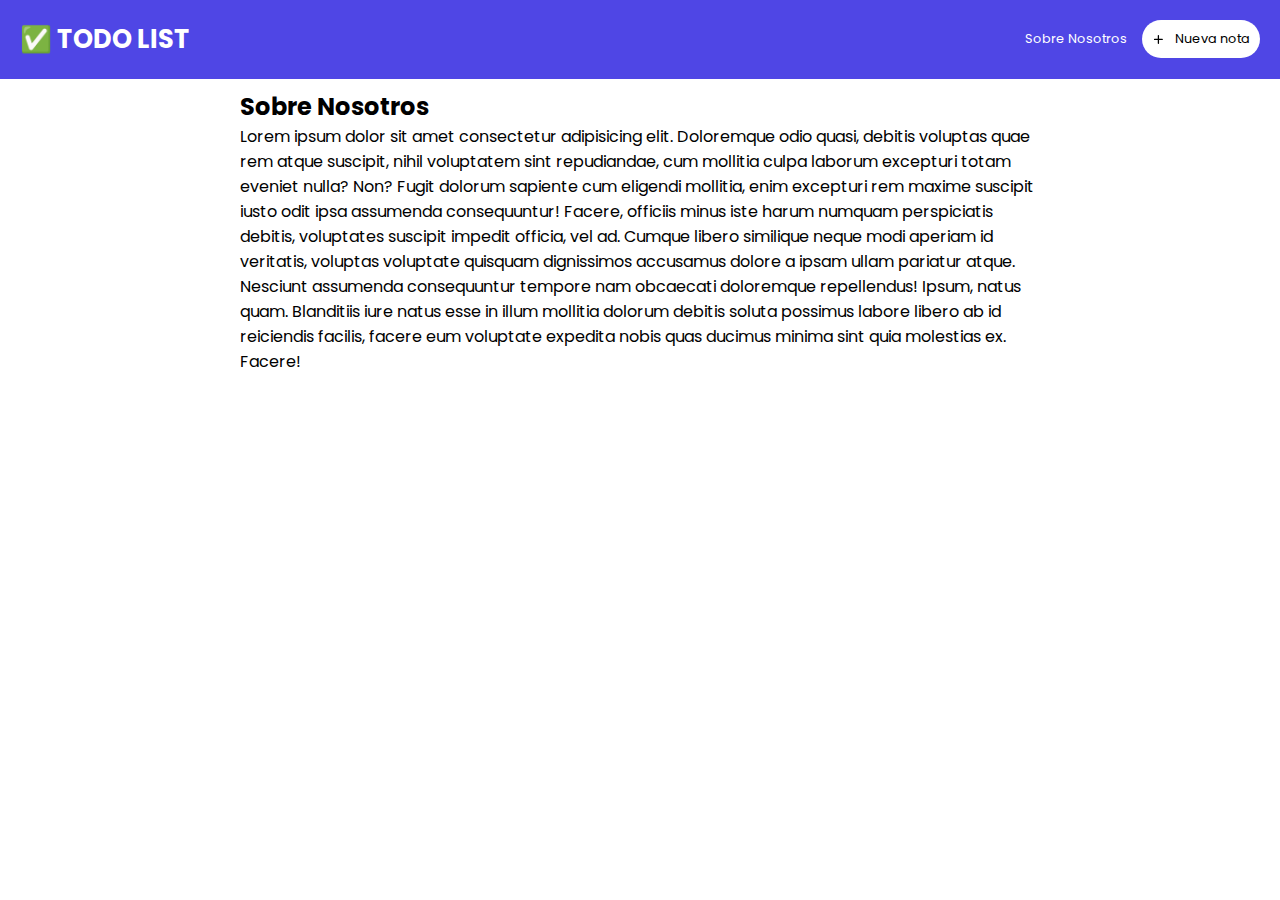
==== about.html @ 5797d852 "paginas nuevas" ====
<!-- Santiago de Nicolas -->
<!-- Francisco Bilbao -->
<!DOCTYPE html>
<html lang="en">

<head>
	<meta charset="UTF-8">
	<meta http-equiv="X-UA-Compatible" content="IE=edge">
	<meta name="viewport" content="width=device-width, initial-scale=1.0">

	<!-- Google Fonts -->
	<link rel="preconnect" href="https://fonts.googleapis.com">
	<link rel="preconnect" href="https://fonts.gstatic.com" crossorigin>
	<link href="https://fonts.googleapis.com/css2?family=Poppins:wght@400;600;700&display=swap" rel="stylesheet">

	<link rel="stylesheet" href="./css/main.css">
  <link rel="stylesheet" href="./css/about.css">

	<title>TODO LIST</title>
</head>

<body>
	<!-- Encabezado -->
	<header>
		<div class="header_content">
			<h1>✅ TODO LIST</h1>
			<nav>
				<ul>
          <li><a href="/about.html">Sobre Nosotros</a></li>
          <li class="accented">
						<a href="/">
              <svg xmlns="http://www.w3.org/2000/svg" width="1em" height="1em" preserveAspectRatio="xMidYMid meet"
                viewBox="0 0 20 20">
                <path fill="currentColor" fill-rule="evenodd"
                  d="M10 3a1 1 0 0 1 1 1v5h5a1 1 0 1 1 0 2h-5v5a1 1 0 1 1-2 0v-5H4a1 1 0 1 1 0-2h5V4a1 1 0 0 1 1-1Z"
                  clip-rule="evenodd" />
              </svg>
              <span>Nueva nota</span>
            </a>
					</li>
				</ul>
			</nav>
		</div>
	</header>
  <!-- Contenido principal de la pagina -->
  <main>
    <div class="content_wrapper">
      <h2>Sobre Nosotros</h2>
      <p>Lorem ipsum dolor sit amet consectetur adipisicing elit. Doloremque odio quasi, debitis voluptas quae rem atque suscipit, nihil voluptatem sint repudiandae, cum mollitia culpa laborum excepturi totam eveniet nulla? Non?
      Fugit dolorum sapiente cum eligendi mollitia, enim excepturi rem maxime suscipit iusto odit ipsa assumenda consequuntur! Facere, officiis minus iste harum numquam perspiciatis debitis, voluptates suscipit impedit officia, vel ad.
      Cumque libero similique neque modi aperiam id veritatis, voluptas voluptate quisquam dignissimos accusamus dolore a ipsam ullam pariatur atque. Nesciunt assumenda consequuntur tempore nam obcaecati doloremque repellendus! Ipsum, natus quam.
      Blanditiis iure natus esse in illum mollitia dolorum debitis soluta possimus labore libero ab id reiciendis facilis, facere eum voluptate expedita nobis quas ducimus minima sint quia molestias ex. Facere!
      </p>
    </div>
  <main>
</body>
</html>
---- css/main.css ----
/* Francisco Bilbao */
/* Santiago de Nicolás */

* {
  margin: 0;
  padding: 0;
  box-sizing: border-box;

  font-family: 'Poppins', sans-serif;
}

body {
  display: grid;
  grid-template-columns: repeat(12, 1fr);
  gap: 10px;
}

a { text-decoration: none; color: white; }

body > header {
  grid-column: 1/13;

  display: flex;
  flex-direction: column;
  justify-content: center;
  gap: 20px;

  width: 100%;

  padding: 20px;

  background-color: #4f46e5;
}

header > .header_content {
  display: flex;
  flex-direction: row;
  justify-content: space-between;
}

header > .header_content > h1 {
  font-size: 1.6rem;
  color: white;
}

header > .header_content > nav > ul {
  display: flex;
  align-items: center;
  gap: 15px;
  list-style: none;

  font-size: .8rem;
  color: white;
}

header > .header_content > nav > ul > li.accented > a {
  display: flex;
  align-items: center;
  gap: 10px;

  padding: 10px;
  border-radius: 20px;

  color: black;
  background-color: white;
}

header > .header_content > nav > ul > li.accented > a {
  color: black;
}

/* Formulario */
form {
  width: 100%;
  margin: 0 20px;
  max-width: 450px;

  align-self: center;

  display: grid;
  gap: 10px;
  grid-template-columns: repeat(5, 1fr);
}

form > input {
  grid-column: 1/4;

  padding: 5px;
  border: none;

  border-radius: 5px;
}

form > select {
  grid-column: 4/6;

  padding: 5px;
  border: none;

  border-radius: 5px;
}

form > textarea {
  grid-column: 1/6;

  padding: 5px;
  border: none;

  border-radius: 5px;
}

form > button {
  grid-column: 1/6;

  padding: 5px;
  border: none;

  border-radius: 5px;
}

footer {
  padding: 20px;
  text-align: center;
  grid-column: 1/13;
  background-color: #18181b;
  color: #f8fafc;
  font-size: .85rem;
}
---- css/about.css ----
/* Francisco Bilbao */
/* Santiago de Nicolás */

main {
  grid-column: 1/13;
}

.content_wrapper {
  width: 100%;
  max-width: 800px;
  margin: auto;
}
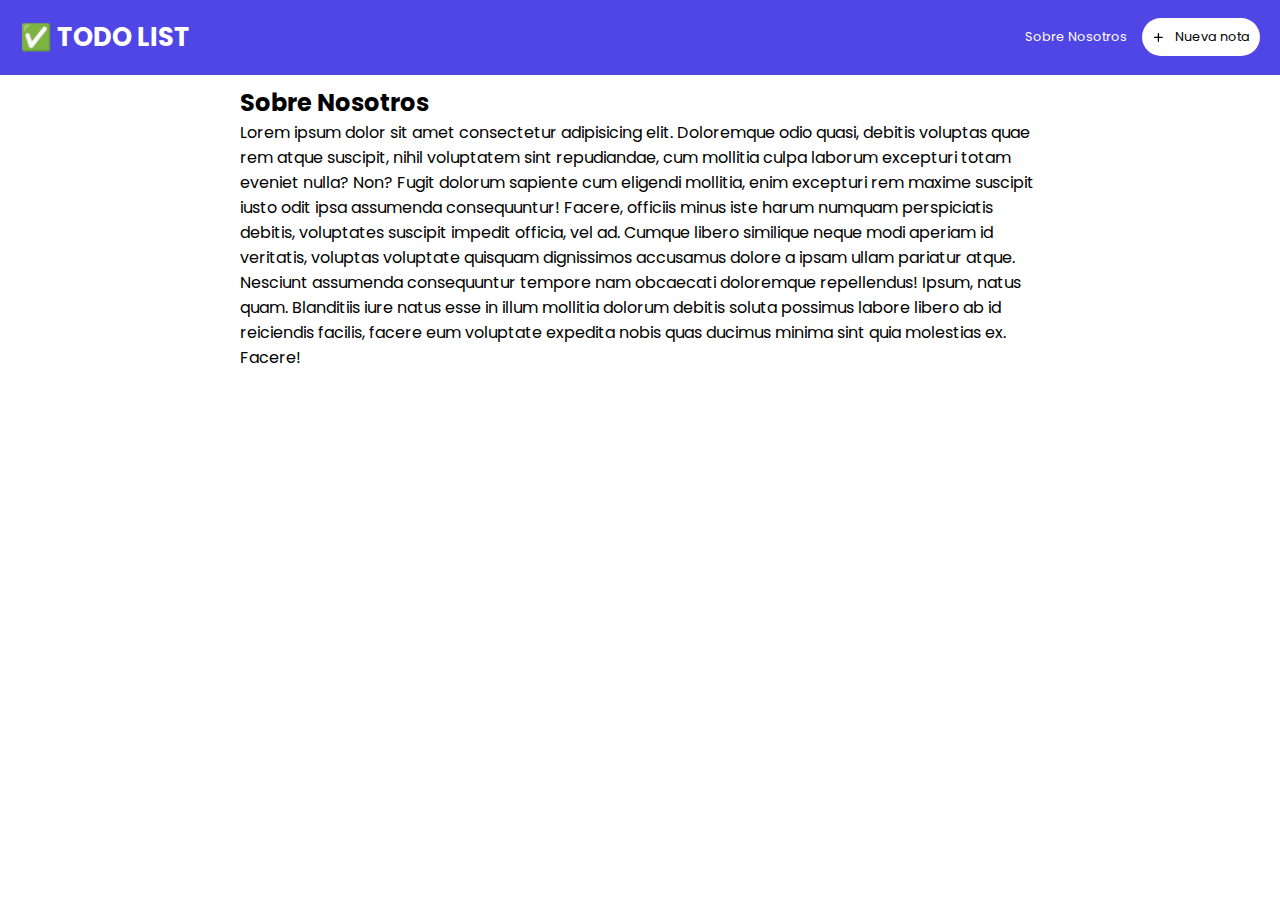
==== commit af9a96e7: "pagina" ====
--- a/about.html
+++ b/about.html
@@ -1,5 +1,5 @@
+<!-- Francisco Bilbao -->
 <!-- Santiago de Nicolas -->
-<!-- Francisco Bilbao -->
 <!DOCTYPE html>
 <html lang="en">
 
--- a/css/main.css
+++ b/css/main.css
@@ -12,6 +12,9 @@
 body {
   display: grid;
   grid-template-columns: repeat(12, 1fr);
+  grid-template-rows: 75px 1fr 75px;
+  min-height: 100vh;
+
   gap: 10px;
 }
 
@@ -126,3 +129,41 @@
   color: #f8fafc;
   font-size: .85rem;
 }
+
+/* Aside */
+aside {
+  grid-column: 1/4;
+
+  display: flex;
+  flex-direction: column;
+  gap: 10px;
+
+  margin-left: 30px;
+}
+
+aside > nav > ul {
+  display: flex;
+  flex-direction: column;
+  list-style: none;
+  gap: 8px;
+}
+
+aside > nav > ul > li {
+  display: flex;
+}
+
+aside > nav > ul > li > a {
+  flex: 1;
+
+  background-color: #e5e7eb;
+  color: black;
+  
+  padding: 8px 15px;
+  border-radius: 10px;
+  font-weight: 600;
+}
+
+aside > nav > ul > li > a:hover {
+  background-color: #4f46e5;
+  color: white;
+}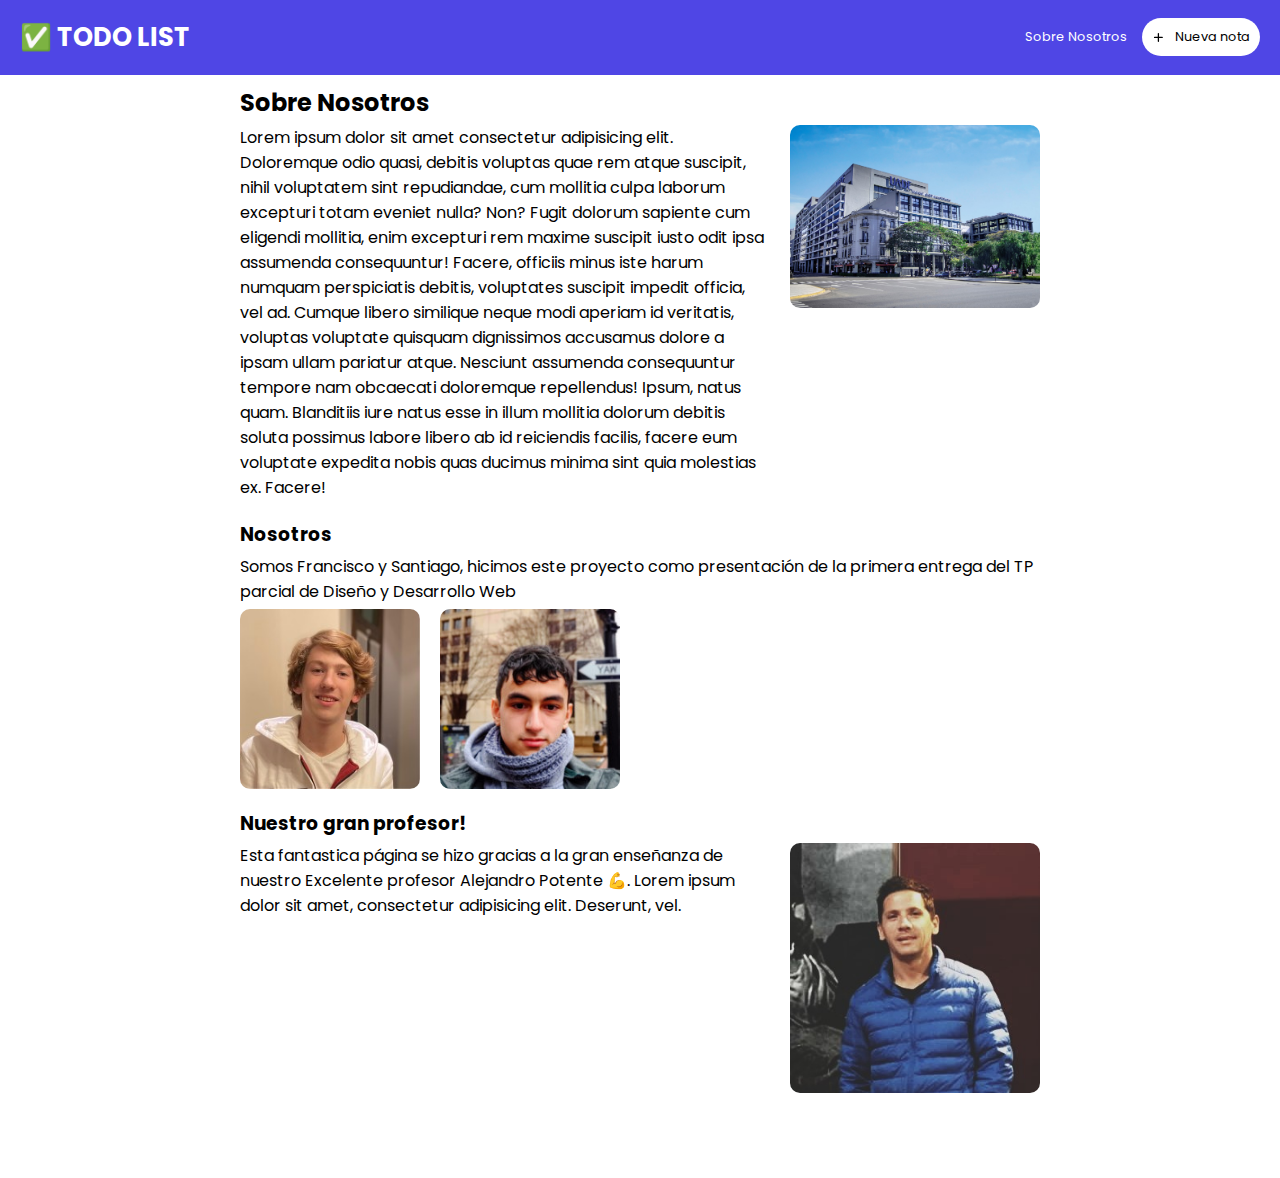
==== commit 0991fa7e: "fixes" ====
--- a/about.html
+++ b/about.html
@@ -13,7 +13,7 @@
 	<link rel="preconnect" href="https://fonts.gstatic.com" crossorigin>
 	<link href="https://fonts.googleapis.com/css2?family=Poppins:wght@400;600;700&display=swap" rel="stylesheet">
 
-	<link rel="stylesheet" href="./css/main.css">
+	<link rel="stylesheet" href="./css/estilos.css">
   <link rel="stylesheet" href="./css/about.css">
 
 	<title>TODO LIST</title>
@@ -45,12 +45,31 @@
   <!-- Contenido principal de la pagina -->
   <main>
     <div class="content_wrapper">
-      <h2>Sobre Nosotros</h2>
-      <p>Lorem ipsum dolor sit amet consectetur adipisicing elit. Doloremque odio quasi, debitis voluptas quae rem atque suscipit, nihil voluptatem sint repudiandae, cum mollitia culpa laborum excepturi totam eveniet nulla? Non?
-      Fugit dolorum sapiente cum eligendi mollitia, enim excepturi rem maxime suscipit iusto odit ipsa assumenda consequuntur! Facere, officiis minus iste harum numquam perspiciatis debitis, voluptates suscipit impedit officia, vel ad.
-      Cumque libero similique neque modi aperiam id veritatis, voluptas voluptate quisquam dignissimos accusamus dolore a ipsam ullam pariatur atque. Nesciunt assumenda consequuntur tempore nam obcaecati doloremque repellendus! Ipsum, natus quam.
-      Blanditiis iure natus esse in illum mollitia dolorum debitis soluta possimus labore libero ab id reiciendis facilis, facere eum voluptate expedita nobis quas ducimus minima sint quia molestias ex. Facere!
-      </p>
+      <div class="content">
+        <h2>Sobre Nosotros</h2>
+        <div>
+          <p>Lorem ipsum dolor sit amet consectetur adipisicing elit. Doloremque odio quasi, debitis voluptas quae rem atque suscipit, nihil voluptatem sint repudiandae, cum mollitia culpa laborum excepturi totam eveniet nulla? Non?
+            Fugit dolorum sapiente cum eligendi mollitia, enim excepturi rem maxime suscipit iusto odit ipsa assumenda consequuntur! Facere, officiis minus iste harum numquam perspiciatis debitis, voluptates suscipit impedit officia, vel ad.
+            Cumque libero similique neque modi aperiam id veritatis, voluptas voluptate quisquam dignissimos accusamus dolore a ipsam ullam pariatur atque. Nesciunt assumenda consequuntur tempore nam obcaecati doloremque repellendus! Ipsum, natus quam.
+            Blanditiis iure natus esse in illum mollitia dolorum debitis soluta possimus labore libero ab id reiciendis facilis, facere eum voluptate expedita nobis quas ducimus minima sint quia molestias ex. Facere!</p>
+          <img src="./images/monserrat.jpeg" alt="Una gran universidad!">
+        </div>
+      </div>
+      <div class="content">
+        <h3>Nosotros</h3>
+        <p>Somos Francisco y Santiago, hicimos este proyecto como presentación de la primera entrega del TP parcial de Diseño y Desarrollo Web</p>
+        <div>
+          <img class="profile" src="./images/francisco.jpg" alt="Francisco Bilbao">
+          <img class="profile" src="./images/santiago.jpg" alt="Santiago de Nicolás">
+        </div>
+      </div>
+      <div class="content">
+        <h3>Nuestro gran profesor!</h3>
+        <div>
+          <p>Esta fantastica página se hizo gracias a la gran enseñanza de nuestro Excelente profesor Alejandro Potente 💪. Lorem ipsum dolor sit amet, consectetur adipisicing elit. Deserunt, vel.</p>
+        <img src="./images/profeCrack.jpg" alt="Un Gran Profesor de una gran universidad (Extraida de LinkedIn; El primer resultado en Google)">
+        </div>
+      </div>
     </div>
   <main>
 </body>
--- a/css/estilos.css
+++ b/css/estilos.css
@@ -0,0 +1,169 @@
+/* Francisco Bilbao */
+/* Santiago de Nicolás */
+
+* {
+  margin: 0;
+  padding: 0;
+  box-sizing: border-box;
+
+  font-family: 'Poppins', sans-serif;
+}
+
+body {
+  display: grid;
+  grid-template-columns: repeat(12, 1fr);
+  grid-template-rows: 75px 1fr 75px;
+  min-height: 100vh;
+
+  gap: 10px;
+}
+
+a { text-decoration: none; color: white; }
+
+body > header {
+  grid-column: 1/13;
+
+  display: flex;
+  flex-direction: column;
+  justify-content: center;
+  gap: 20px;
+
+  width: 100%;
+
+  padding: 20px;
+
+  background-color: #4f46e5;
+}
+
+header > .header_content {
+  display: flex;
+  flex-direction: row;
+  justify-content: space-between;
+}
+
+header > .header_content > h1 {
+  font-size: 1.6rem;
+  color: white;
+}
+
+header > .header_content > nav > ul {
+  display: flex;
+  align-items: center;
+  gap: 15px;
+  list-style: none;
+
+  font-size: .8rem;
+  color: white;
+}
+
+header > .header_content > nav > ul > li.accented > a {
+  display: flex;
+  align-items: center;
+  gap: 10px;
+
+  padding: 10px;
+  border-radius: 20px;
+
+  color: black;
+  background-color: white;
+}
+
+header > .header_content > nav > ul > li.accented > a {
+  color: black;
+}
+
+/* Formulario */
+form {
+  width: 100%;
+  margin: 0 20px;
+  max-width: 450px;
+
+  align-self: center;
+
+  display: grid;
+  gap: 10px;
+  grid-template-columns: repeat(5, 1fr);
+}
+
+form > input {
+  grid-column: 1/4;
+
+  padding: 5px;
+  border: none;
+
+  border-radius: 5px;
+}
+
+form > select {
+  grid-column: 4/6;
+
+  padding: 5px;
+  border: none;
+
+  border-radius: 5px;
+}
+
+form > textarea {
+  grid-column: 1/6;
+
+  padding: 5px;
+  border: none;
+
+  border-radius: 5px;
+}
+
+form > button {
+  grid-column: 1/6;
+
+  padding: 5px;
+  border: none;
+
+  border-radius: 5px;
+}
+
+footer {
+  padding: 20px;
+  text-align: center;
+  grid-column: 1/13;
+  background-color: #18181b;
+  color: #f8fafc;
+  font-size: .85rem;
+}
+
+/* Aside */
+aside {
+  grid-column: 1/4;
+
+  display: flex;
+  flex-direction: column;
+  gap: 10px;
+
+  margin-left: 30px;
+}
+
+aside > nav > ul {
+  display: flex;
+  flex-direction: column;
+  list-style: none;
+  gap: 8px;
+}
+
+aside > nav > ul > li {
+  display: flex;
+}
+
+aside > nav > ul > li > a {
+  flex: 1;
+
+  background-color: #e5e7eb;
+  color: black;
+  
+  padding: 8px 15px;
+  border-radius: 10px;
+  font-weight: 600;
+}
+
+aside > nav > ul > li > a:hover {
+  background-color: #4f46e5;
+  color: white;
+}--- a/css/about.css
+++ b/css/about.css
@@ -6,7 +6,33 @@
 }
 
 .content_wrapper {
+  display: flex;
+  flex-direction: column;
+  gap: 20px;
+
   width: 100%;
   max-width: 800px;
   margin: auto;
+}
+
+.content_wrapper div {
+  display: flex;
+  flex-direction: row;
+  align-items: flex-start;
+  gap: 20px
+}
+
+.content_wrapper div img {
+  width: 250px;
+  object-fit: contain;
+  border-radius: 10px;
+}
+
+div.content {
+  flex-direction: column;
+  gap: 5px !important;
+}
+
+img.profile {
+  width: 180px !important;
 }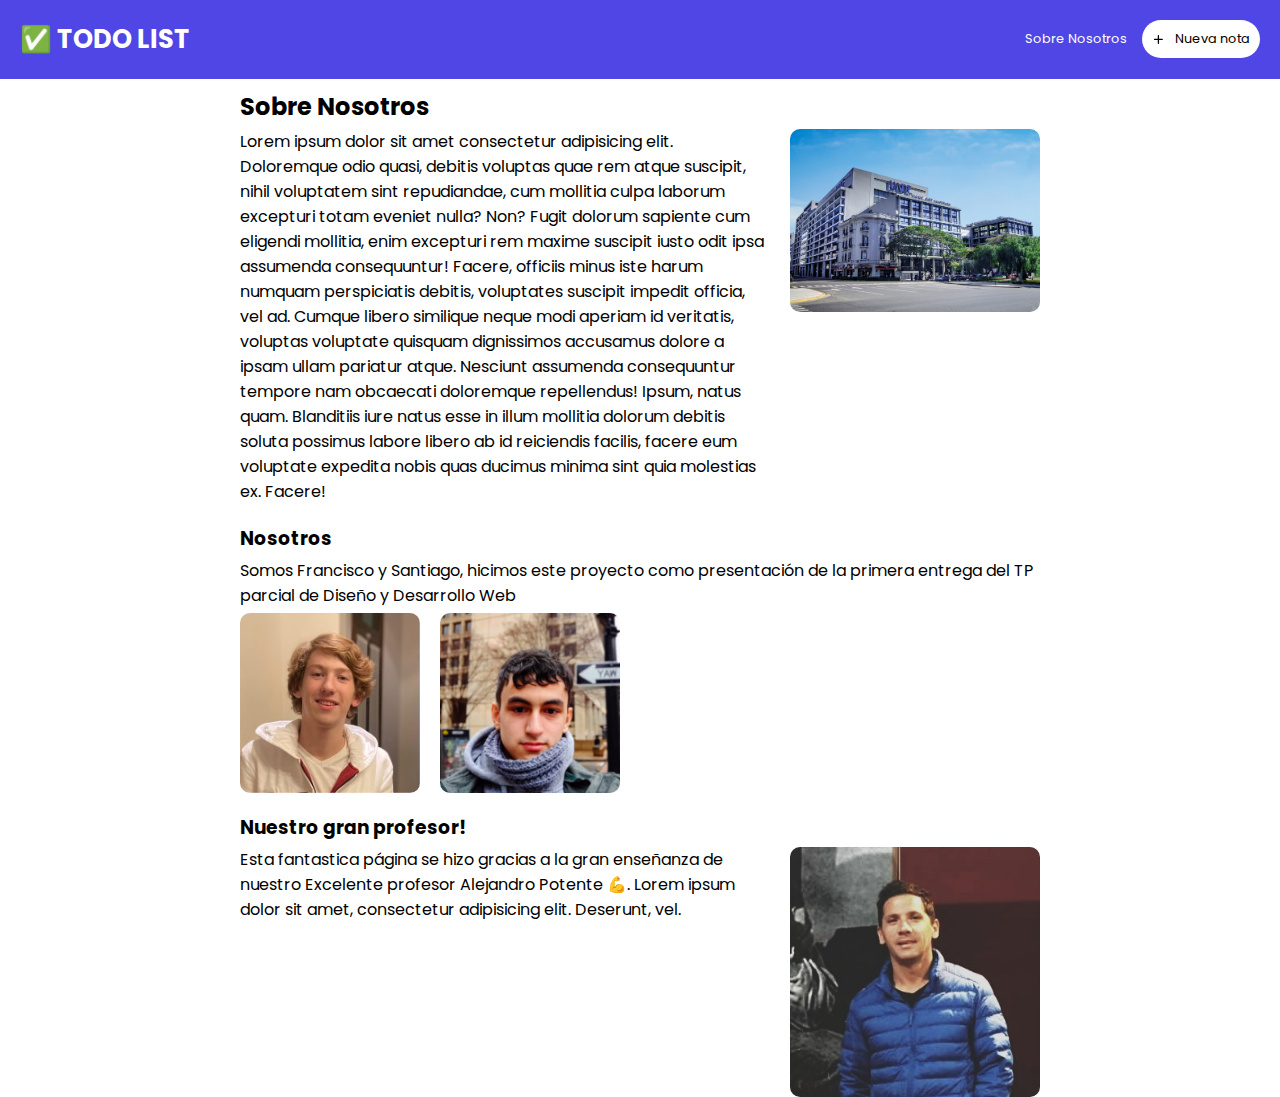
==== commit f6a7efe7: "entrega" ====
--- a/about.html
+++ b/about.html
@@ -23,7 +23,7 @@
 	<!-- Encabezado -->
 	<header>
 		<div class="header_content">
-			<h1>✅ TODO LIST</h1>
+      <h1><a href="/index.html">✅ TODO LIST</a></h1>
 			<nav>
 				<ul>
           <li><a href="/about.html">Sobre Nosotros</a></li>
--- a/css/estilos.css
+++ b/css/estilos.css
@@ -12,8 +12,8 @@
 body {
   display: grid;
   grid-template-columns: repeat(12, 1fr);
-  grid-template-rows: 75px 1fr 75px;
-  min-height: 100vh;
+  grid-template-rows: min-content 1fr;
+  height: 100%; min-height: 100vh;
 
   gap: 10px;
 }
@@ -96,6 +96,15 @@
 
 form > select {
   grid-column: 4/6;
+
+  padding: 5px;
+  border: none;
+
+  border-radius: 5px;
+}
+
+form > select.categories {
+  grid-column: 1/6;
 
   padding: 5px;
   border: none;
@@ -132,6 +141,10 @@
 
 /* Aside */
 aside {
+  height: fit-content;
+  position: sticky;
+  top: 10px;
+
   grid-column: 1/4;
 
   display: flex;
@@ -166,4 +179,23 @@
 aside > nav > ul > li > a:hover {
   background-color: #4f46e5;
   color: white;
-}+}
+
+.active {
+  background-color: #4f46e5;
+  color: white;
+}
+
+/* Breakpoints */
+@media (max-width: 768px) {
+  aside {
+    grid-column: 1/13;
+    margin-right: 30px;
+    position: relative;
+  }
+
+  main {
+    grid-column: 1/13 !important;
+  }
+}
+
